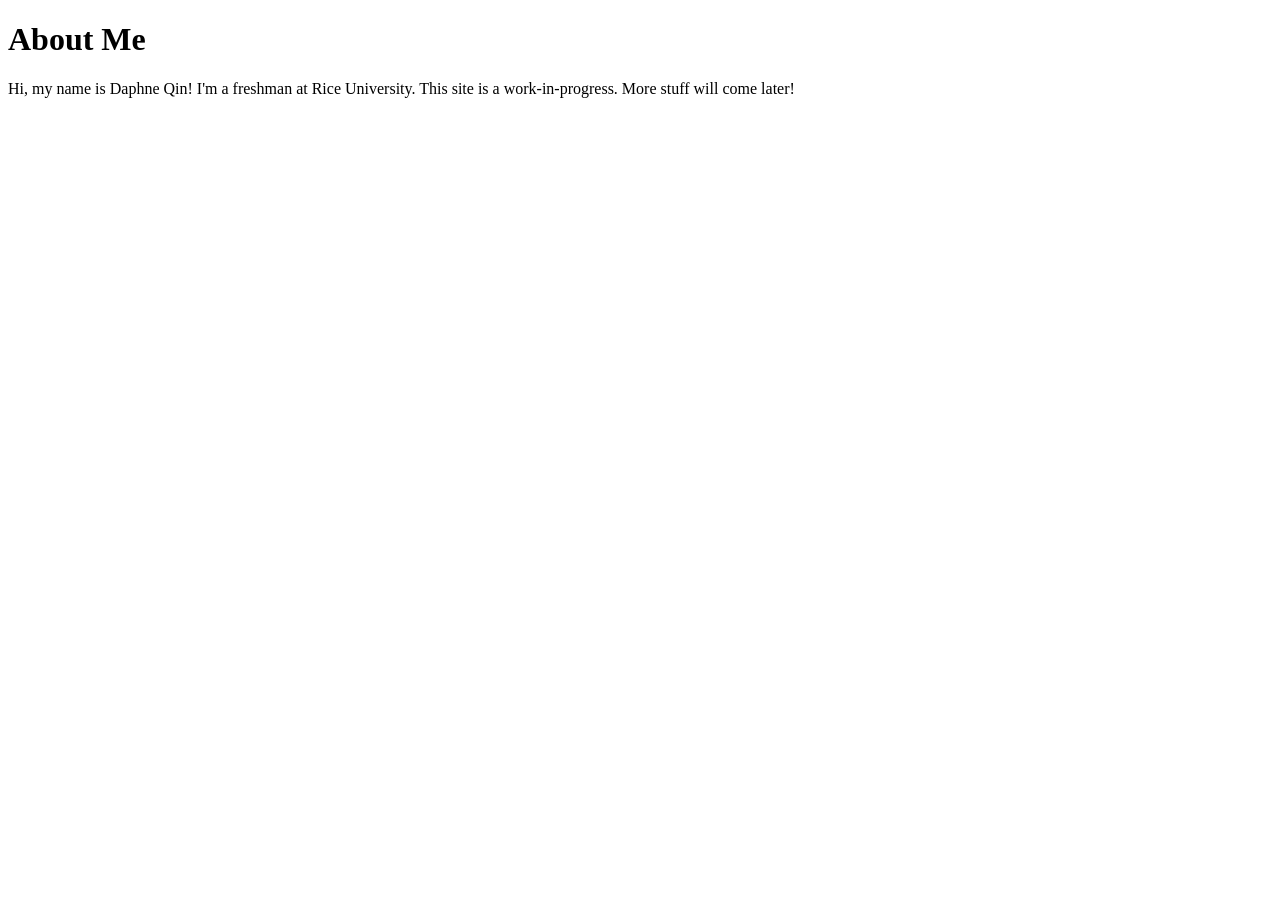
==== index.html @ 680dd61c "index.html formatting + fix typo" ====
<!DOCTYPE html>
<html>
    <h1>About Me</h1>
    <body>
        Hi, my name is Daphne Qin! I'm a freshman at Rice University.

        This site is a work-in-progress. More stuff will come later!
    </body>
</html>
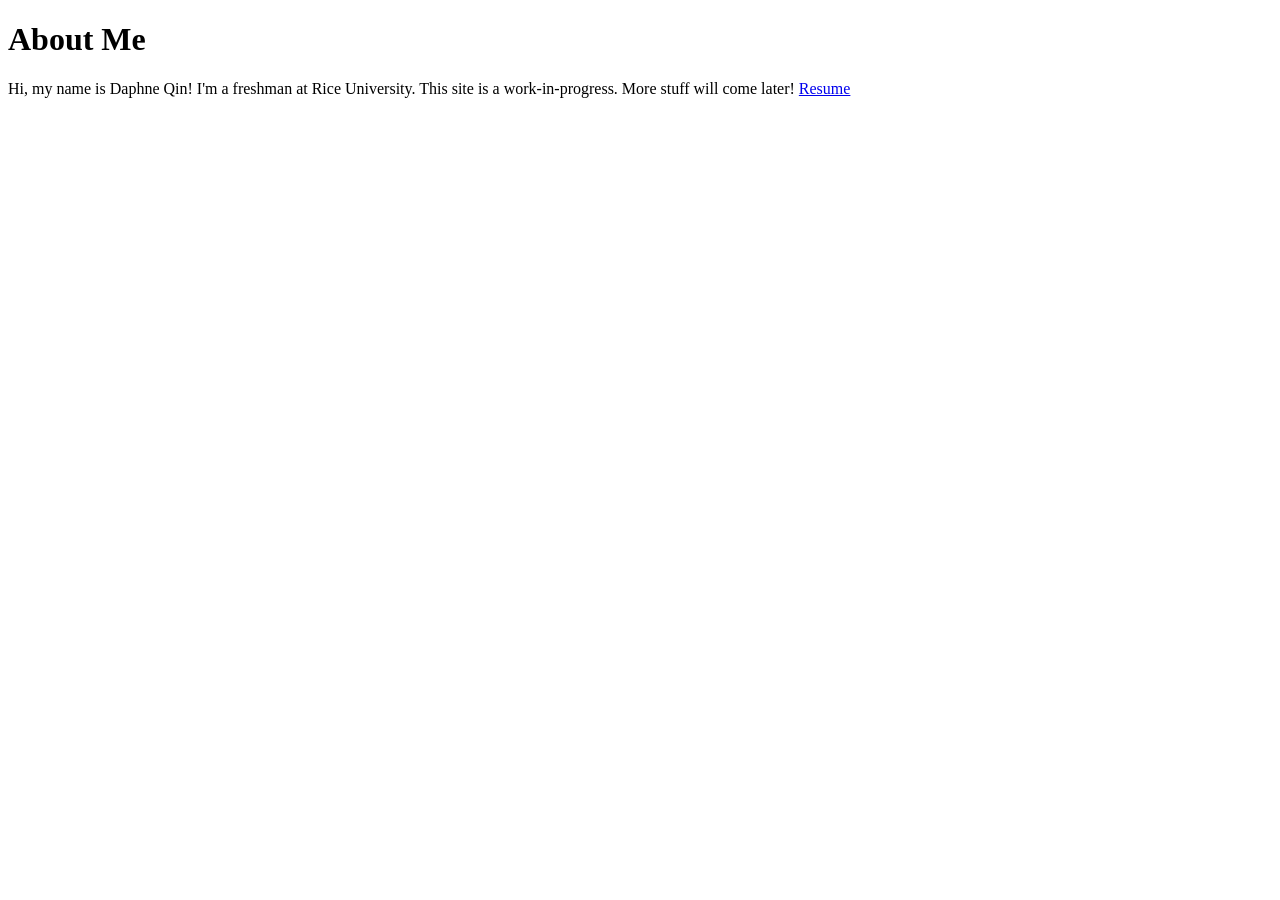
==== commit 6f0656a6: "add resume" ====
--- a/index.html
+++ b/index.html
@@ -5,5 +5,7 @@
         Hi, my name is Daphne Qin! I'm a freshman at Rice University.
 
         This site is a work-in-progress. More stuff will come later!
+
+        <a href="/files/daphne_qin_resume.pdf">Resume</a>
     </body>
 </html>
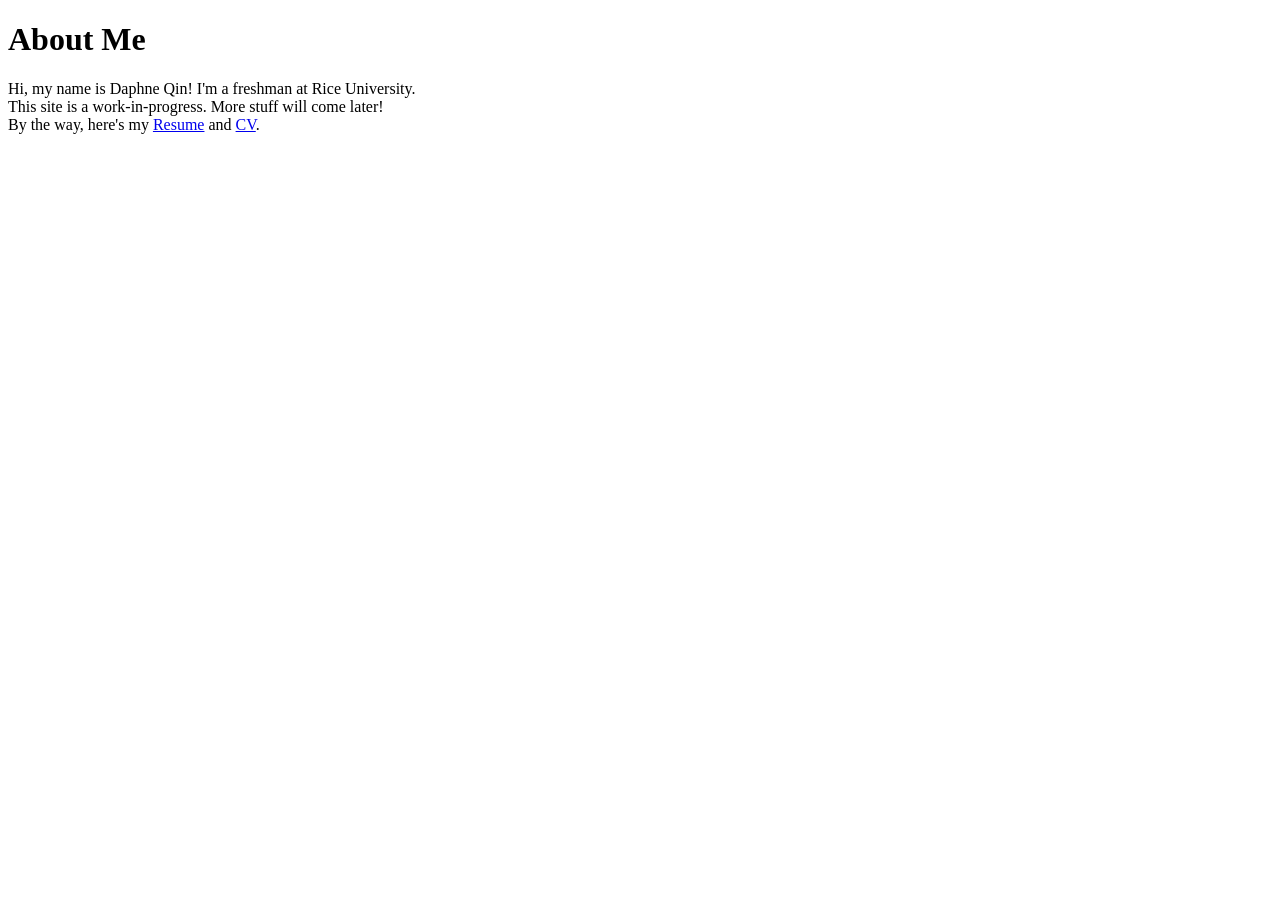
==== commit db0151ef: "upd resume + add cv and reformat webpage" ====
--- a/index.html
+++ b/index.html
@@ -3,9 +3,9 @@
     <h1>About Me</h1>
     <body>
         Hi, my name is Daphne Qin! I'm a freshman at Rice University.
-
+        <br>
         This site is a work-in-progress. More stuff will come later!
-
-        <a href="/files/daphne_qin_resume.pdf">Resume</a>
+        <br>
+        By the way, here's my <a href="./files/daphne_qin_resume.pdf">Resume</a> and <a href="./files/daphne_qin_cv.pdf">CV</a>.
     </body>
 </html>
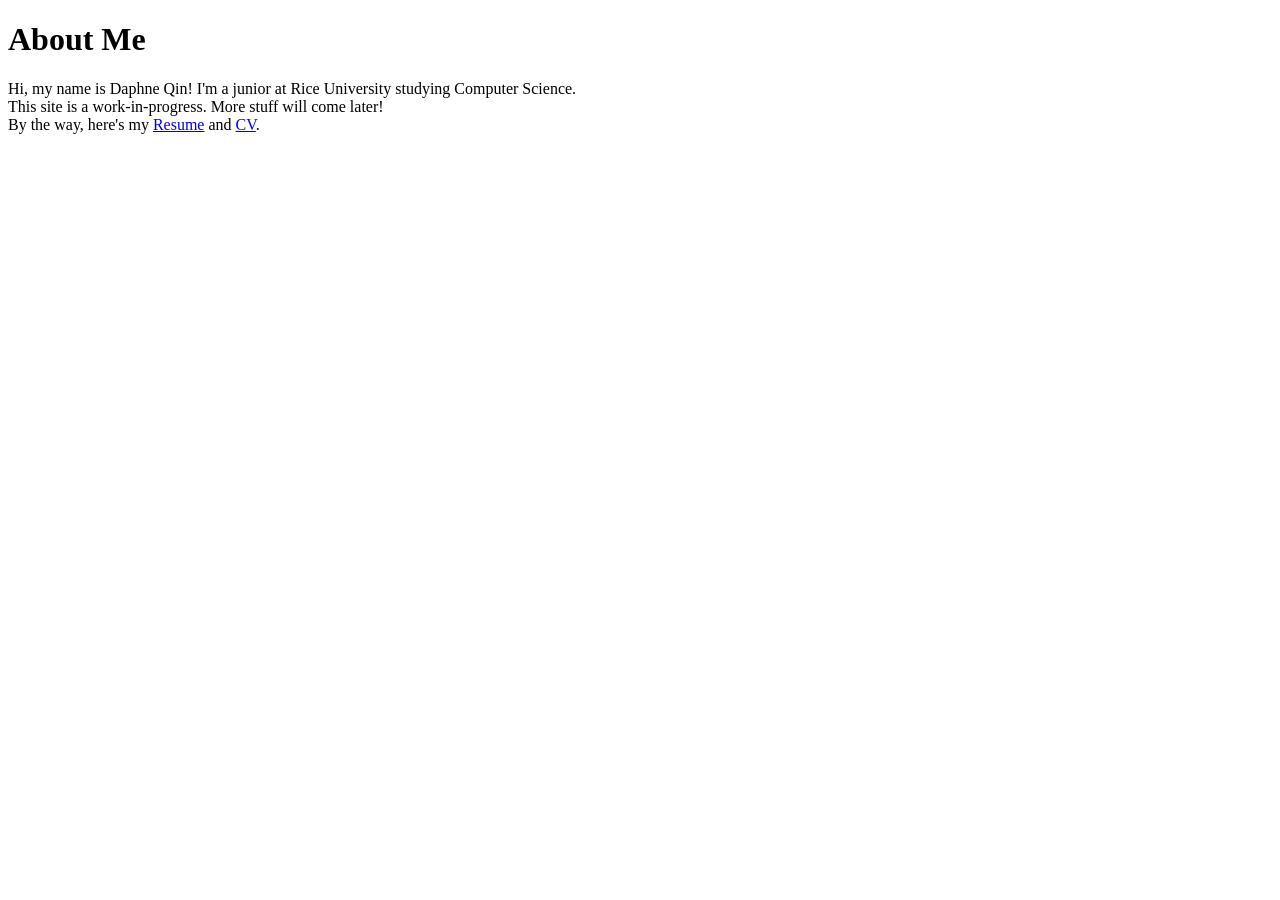
==== commit 1e89a121: "Update academic status from freshman to junior" ====
--- a/index.html
+++ b/index.html
@@ -2,10 +2,10 @@
 <html>
     <h1>About Me</h1>
     <body>
-        Hi, my name is Daphne Qin! I'm a freshman at Rice University.
+        Hi, my name is Daphne Qin! I'm a junior at Rice University studying Computer Science.
         <br>
         This site is a work-in-progress. More stuff will come later!
         <br>
         By the way, here's my <a href="./files/daphne_qin_resume.pdf">Resume</a> and <a href="./files/daphne_qin_cv.pdf">CV</a>.
     </body>
-</html>+</html>
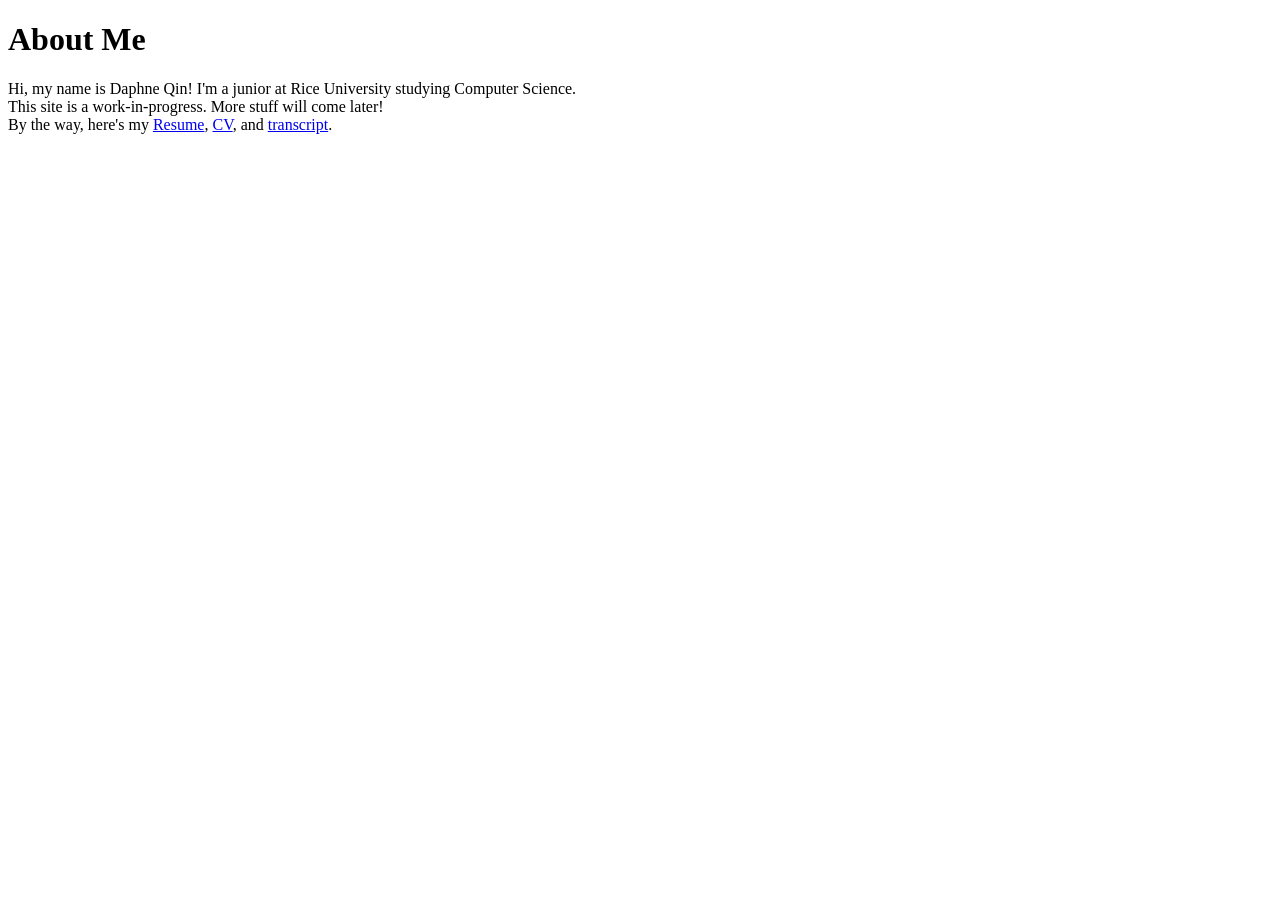
==== commit 60baf6c6: "update resume and add transcript" ====
--- a/index.html
+++ b/index.html
@@ -6,6 +6,6 @@
         <br>
         This site is a work-in-progress. More stuff will come later!
         <br>
-        By the way, here's my <a href="./files/daphne_qin_resume.pdf">Resume</a> and <a href="./files/daphne_qin_cv.pdf">CV</a>.
+	By the way, here's my <a href="./files/daphne_qin_resume.pdf">Resume</a>, <a href="./files/daphne_qin_cv.pdf">CV</a>, and <a href="./files/daphne_qin_transcript.pdf">transcript</a>.
     </body>
 </html>
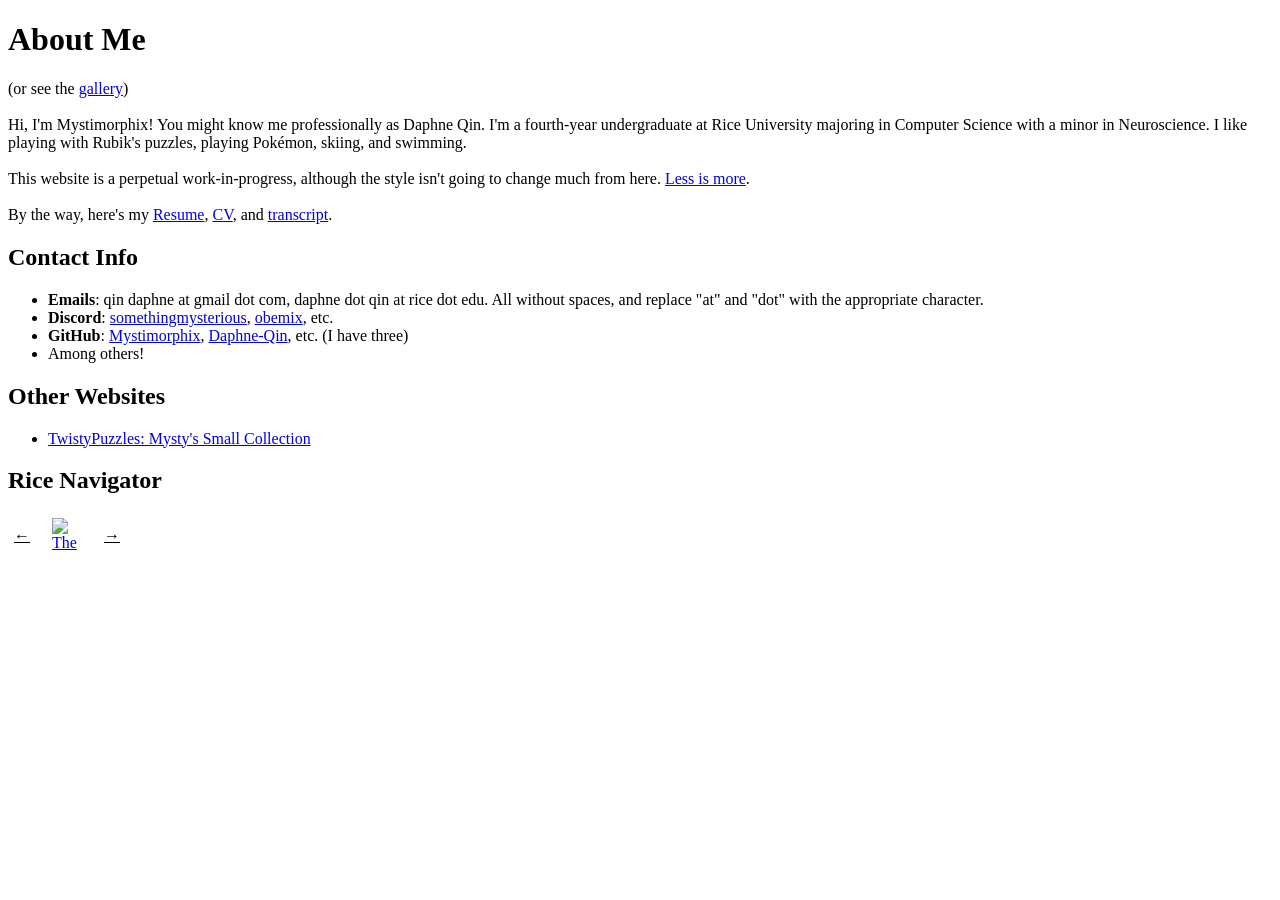
==== commit b39fd52b: "overhaul website to actually have more stuff about me" ====
--- a/index.html
+++ b/index.html
@@ -1,11 +1,51 @@
 <!DOCTYPE html>
 <html>
+
+<body>
     <h1>About Me</h1>
-    <body>
-        Hi, my name is Daphne Qin! I'm a junior at Rice University studying Computer Science.
-        <br>
-        This site is a work-in-progress. More stuff will come later!
-        <br>
-	By the way, here's my <a href="./files/daphne_qin_resume.pdf">Resume</a>, <a href="./files/daphne_qin_cv.pdf">CV</a>, and <a href="./files/daphne_qin_transcript.pdf">transcript</a>.
-    </body>
-</html>
+    (or see the <a href="gallery.html">gallery</a>)
+    <br><br>
+    Hi, I'm Mystimorphix! You might know me professionally as Daphne Qin. I'm a fourth-year undergraduate at Rice
+    University majoring in Computer Science with a
+    minor in Neuroscience. I like playing with Rubik's puzzles, playing Pokémon, skiing, and swimming.
+    <br><br>
+    This website is a perpetual work-in-progress, although the style isn't going to change much from here. <a href="https://motherfuckingwebsite.com/">Less is more</a>.
+    <br><br>
+    By the way, here's my <a href="./files/daphne_qin_resume.pdf">Resume</a>, <a
+        href="./files/daphne_qin_cv.pdf">CV</a>, and <a href="./files/daphne_qin_transcript.pdf">transcript</a>.
+
+    <h2>
+        Contact Info
+    </h2>
+    <ul>
+        <li><b>Emails</b>: qin daphne at gmail dot com, daphne dot qin at rice dot edu. All without spaces, and replace
+            "at" and "dot" with the appropriate character.</li>
+        <li><b>Discord</b>: <a href="https://canary.discord.com/users/529121242716831748">somethingmysterious</a>, <a
+                href="https://canary.discord.com/users/728761229765771315">obemix</a>, etc.</li>
+        <li><b>GitHub</b>: <a href="https://github.com/Mystimorphix">Mystimorphix</a>, <a
+                href="https://github.com/Daphne-Qin">Daphne-Qin</a>, etc. (I have three)</li>
+        <li>Among others!</li>
+    </ul>
+
+    <h2>Other Websites</h2>
+    <ul>
+        <li>
+            <a href="https://twistypuzzles.com/app/collections/collection.php?ckey=3481">TwistyPuzzles: Mysty's Small
+                Collection</a>
+        </li>
+    </ul>
+
+    <h2>Rice Navigator</h2>
+    <nav aria-label="The Rice Atlas" style="display:inline-flex;align-items:center;gap:12px;">
+        <a href="https://thericeatlas.com/nav.html?netid=NETID&amp;dir=prev"
+            aria-label="Previous website in The Rice Atlas" style="color:inherit;padding:6px;">←</a>
+        <a href="https://thericeatlas.com/" aria-label="The Rice Atlas directory" style="padding:4px;">
+            <img src="https://thericeatlas.com/assets/owl-blue.svg" alt="The Rice Atlas" width="30" height="36"
+                style="display:block;object-fit:contain;">
+        </a>
+        <a href="https://thericeatlas.com/nav.html?netid=NETID&amp;dir=next" aria-label="Next website in The Rice Atlas"
+            style="color:inherit;padding:6px;">→</a>
+    </nav>
+</body>
+
+</html>
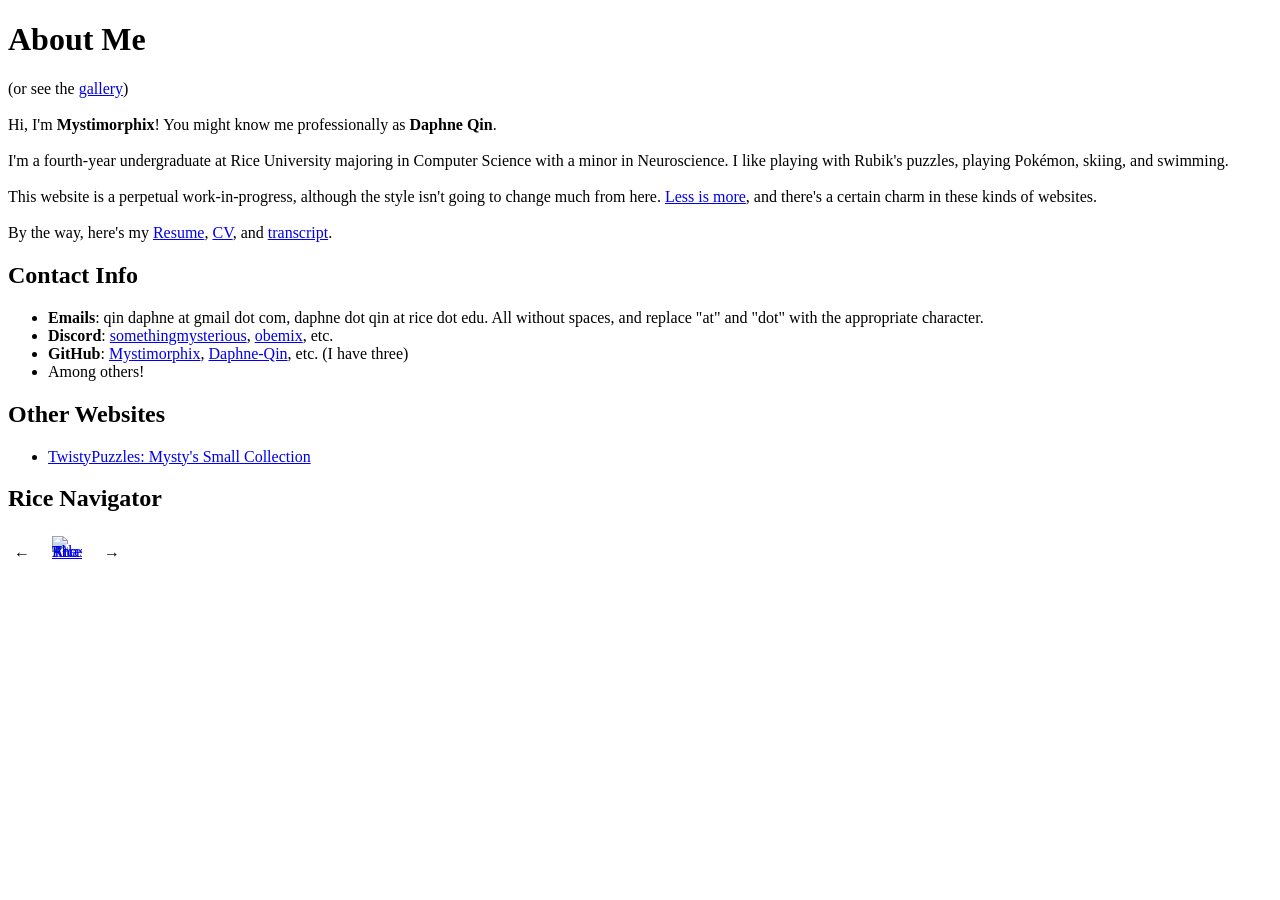
==== commit e651e296: "add Rice Navigator widget and favicon" ====
--- a/index.html
+++ b/index.html
@@ -1,15 +1,25 @@
 <!DOCTYPE html>
 <html>
+
+<head>
+    <title>Mystimorphix | Index</title>
+    <link rel="stylesheet" href="style.css">
+    <link rel="icon" type="image/x-icon" href="files/favicon.ico">
+</head>
+
 
 <body>
     <h1>About Me</h1>
     (or see the <a href="gallery.html">gallery</a>)
     <br><br>
-    Hi, I'm Mystimorphix! You might know me professionally as Daphne Qin. I'm a fourth-year undergraduate at Rice
+    Hi, I'm <b>Mystimorphix</b>! You might know me professionally as <b>Daphne Qin</b>.
+    <br><br>
+    I'm a fourth-year undergraduate at Rice
     University majoring in Computer Science with a
     minor in Neuroscience. I like playing with Rubik's puzzles, playing Pokémon, skiing, and swimming.
     <br><br>
-    This website is a perpetual work-in-progress, although the style isn't going to change much from here. <a href="https://motherfuckingwebsite.com/">Less is more</a>.
+    This website is a perpetual work-in-progress, although the style isn't going to change much from here. <a
+        href="https://motherfuckingwebsite.com/">Less is more</a>, and there's a certain charm in these kinds of websites.
     <br><br>
     By the way, here's my <a href="./files/daphne_qin_resume.pdf">Resume</a>, <a
         href="./files/daphne_qin_cv.pdf">CV</a>, and <a href="./files/daphne_qin_transcript.pdf">transcript</a>.
@@ -38,13 +48,14 @@
     <h2>Rice Navigator</h2>
     <nav aria-label="The Rice Atlas" style="display:inline-flex;align-items:center;gap:12px;">
         <a href="https://thericeatlas.com/nav.html?netid=NETID&amp;dir=prev"
-            aria-label="Previous website in The Rice Atlas" style="color:inherit;padding:6px;">←</a>
-        <a href="https://thericeatlas.com/" aria-label="The Rice Atlas directory" style="padding:4px;">
-            <img src="https://thericeatlas.com/assets/owl-blue.svg" alt="The Rice Atlas" width="30" height="36"
-                style="display:block;object-fit:contain;">
+            aria-label="Previous website in The Rice Atlas" style="color:inherit;padding:6px;text-decoration:none;">←</a>
+        <a href="https://thericeatlas.com/" aria-label="The Rice Atlas directory"
+            style="padding:4px;flex:0 0 auto;line-height:0;">
+            <img src="https://thericeatlas.com/assets/owl-blue.svg" alt="The Rice Atlas"
+                style="display:block;width:30px;height:36px;max-width:30px;object-fit:contain;">
         </a>
         <a href="https://thericeatlas.com/nav.html?netid=NETID&amp;dir=next" aria-label="Next website in The Rice Atlas"
-            style="color:inherit;padding:6px;">→</a>
+            style="color:inherit;padding:6px;text-decoration:none;">→</a>
     </nav>
 </body>
 
--- a/style.css
+++ b/style.css
@@ -0,0 +1,5 @@
+.gallery-img {
+    width: 25vw;
+    min-width: 300px;
+    margin: 10px;
+}
